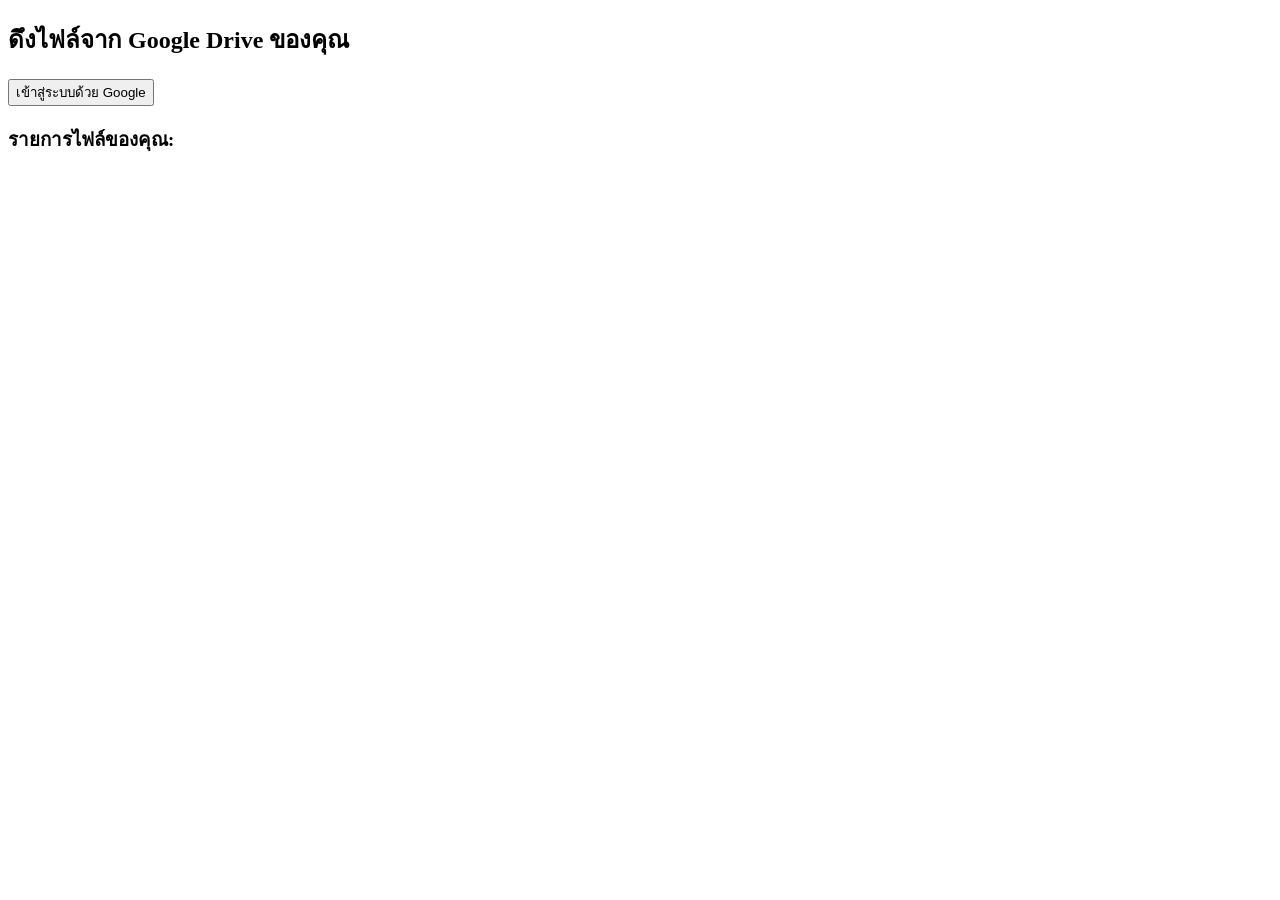
==== index.html @ 84e5a180 "Update index.html" ====
<!DOCTYPE html>
<html lang="th">
<head>
    <meta charset="UTF-8">
    <title>Google Drive Reader</title>
    <!-- โหลด Google Identity Services Library -->
    <script src="https://accounts.google.com/gsi/client" async defer></script>
</head>
<body>
    <h2>ดึงไฟล์จาก Google Drive ของคุณ</h2>
    
    <button id="login-btn" onclick="handleAuth()">เข้าสู่ระบบด้วย Google</button>
    <button id="logout-btn" onclick="handleLogout()" style="display:none;">ออกจากระบบ</button>

    <h3>รายการไฟล์ของคุณ:</h3>
    <ul id="file-list"></ul>

    <script>
        // 1. ใส่ Client ID ของคุณที่ได้จาก Google Cloud Console
        const CLIENT_ID = 'YOUR_CLIENT_ID.apps.googleusercontent.com';
        
        // 2. กำหนด Scope (สิทธิ์เข้าถึง) 
        // แนะนำใช้ drive.readonly เพื่ออ่านข้อมูลอย่างเดียว (ปลอดภัยที่สุด)
        const SCOPES = 'https://www.googleapis.com/auth/drive.readonly';

        let tokenClient;
        let accessToken = null;

        // เริ่มต้นการใช้งาน Google Auth Client
        window.onload = function() {
            tokenClient = google.accounts.oauth2.initTokenClient({
                client_id: CLIENT_ID,
                scope: SCOPES,
                callback: (tokenResponse) => {
                    if (tokenResponse && tokenResponse.access_token) {
                        accessToken = tokenResponse.access_token;
                        document.getElementById('login-btn').style.display = 'none';
                        document.getElementById('logout-btn').style.display = 'inline-block';
                        // เมื่อได้ Token แล้ว ให้ไปดึงไฟล์จาก Drive
                        fetchDriveFiles();
                    }
                },
            });
        };

        // กดปุ่ม Login
        function handleAuth() {
            // ขอ Access Token จากผู้ใช้
            tokenClient.requestAccessToken();
        }

        // กดปุ่ม Logout
        function handleLogout() {
            if (accessToken) {
                google.accounts.oauth2.revoke(accessToken, () => {
                    accessToken = null;
                    document.getElementById('file-list').innerHTML = '';
                    document.getElementById('login-btn').style.display = 'inline-block';
                    document.getElementById('logout-btn').style.display = 'none';
                    alert('ออกจากระบบเรียบร้อย');
                });
            }
        }

        // ดึงข้อมูลไฟล์จาก Google Drive API
        function fetchDriveFiles() {
            fetch('https://www.googleapis.com/drive/v3/files?pageSize=15&fields=files(id, name, mimeType, webViewLink)', {
                headers: {
                    'Authorization': `Bearer ${accessToken}`
                }
            })
            .then(response => response.json())
            .then(data => {
                const fileList = document.getElementById('file-list');
                fileList.innerHTML = '';

                if (data.files && data.files.length > 0) {
                    data.files.forEach(file => {
                        const li = document.createElement('li');
                        li.innerHTML = `<a href="${file.webViewLink}" target="_blank">${file.name}</a> (${file.mimeType})`;
                        fileList.appendChild(li);
                    });
                } else {
                    fileList.innerHTML = '<li>ไม่พบไฟล์ใน Google Drive ของคุณ</li>';
                }
            })
            .catch(error => {
                console.error('Error fetching files:', error);
            });
        }
    </script>
</body>
</html>
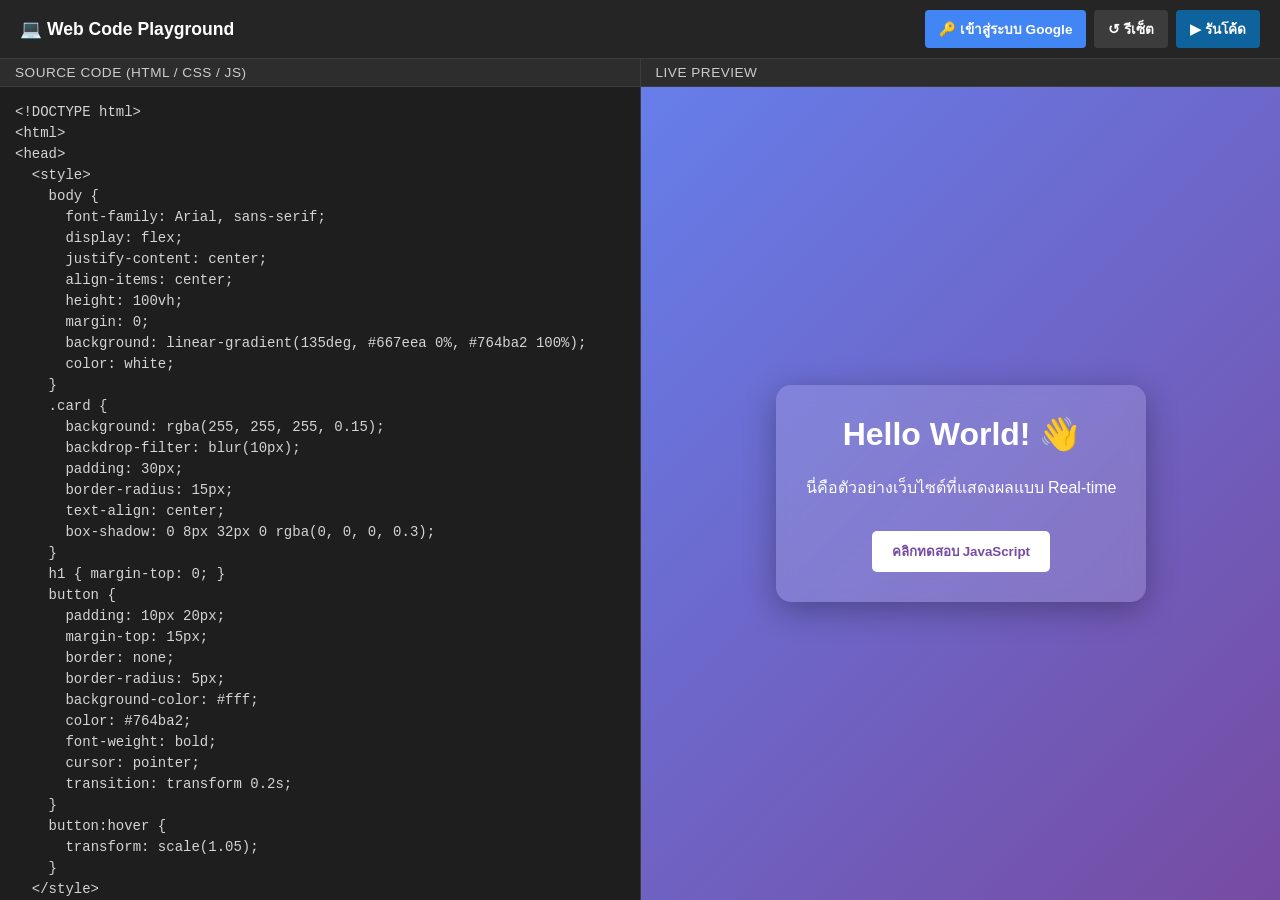
==== commit 8ad0e285: "Update index.html" ====
--- a/index.html
+++ b/index.html
@@ -1,93 +1,475 @@
 <!DOCTYPE html>
 <html lang="th">
 <head>
-    <meta charset="UTF-8">
-    <title>Google Drive Reader</title>
-    <!-- โหลด Google Identity Services Library -->
-    <script src="https://accounts.google.com/gsi/client" async defer></script>
+  <meta charset="UTF-8">
+  <meta name="viewport" content="width=device-width, initial-scale=1.0">
+  <title>Live Code Editor & Preview</title>
+  
+  <!-- โหลด Google Identity Services API (ฟรี 100%) -->
+  <script src="https://accounts.google.com/gsi/client" async defer></script>
+
+  <style>
+    * {
+      box-sizing: border-box;
+      margin: 0;
+      padding: 0;
+    }
+
+    body {
+      font-family: 'Segoe UI', Tahoma, Geneva, Verdana, sans-serif;
+      display: flex;
+      flex-direction: column;
+      height: 100vh;
+      background-color: #1e1e1e;
+      color: #fff;
+    }
+
+    /* Header */
+    header {
+      display: flex;
+      justify-content: space-between;
+      align-items: center;
+      padding: 10px 20px;
+      background-color: #252526;
+      border-bottom: 1px solid #3c3c3c;
+      flex-wrap: wrap;
+      gap: 10px;
+    }
+
+    .title {
+      font-size: 1.1rem;
+      font-weight: 600;
+      display: flex;
+      align-items: center;
+      gap: 8px;
+    }
+
+    .controls {
+      display: flex;
+      gap: 8px;
+      flex-wrap: wrap;
+    }
+
+    button {
+      background-color: #0e639c;
+      color: white;
+      border: none;
+      padding: 8px 14px;
+      border-radius: 4px;
+      cursor: pointer;
+      font-size: 0.85rem;
+      font-weight: 600;
+      transition: background-color 0.2s;
+      display: flex;
+      align-items: center;
+      gap: 6px;
+    }
+
+    button:hover {
+      background-color: #1177bb;
+    }
+
+    button.btn-reset {
+      background-color: #3c3c3c;
+    }
+
+    button.btn-reset:hover {
+      background-color: #505050;
+    }
+
+    button.btn-google {
+      background-color: #4285f4;
+    }
+
+    button.btn-google:hover {
+      background-color: #357ae8;
+    }
+
+    button.btn-drive {
+      background-color: #0f9d58;
+    }
+
+    button.btn-drive:hover {
+      background-color: #0b8043;
+    }
+
+    /* Main Container */
+    .main-container {
+      display: flex;
+      flex: 1;
+      overflow: hidden;
+    }
+
+    .panel {
+      flex: 1;
+      display: flex;
+      flex-direction: column;
+      height: 100%;
+    }
+
+    .panel-header {
+      background-color: #2d2d2d;
+      padding: 6px 15px;
+      font-size: 0.85rem;
+      color: #cccccc;
+      border-bottom: 1px solid #3c3c3c;
+      text-transform: uppercase;
+      letter-spacing: 0.5px;
+    }
+
+    /* Left Code Editor */
+    textarea {
+      flex: 1;
+      background-color: #1e1e1e;
+      color: #d4d4d4;
+      border: none;
+      padding: 15px;
+      font-family: 'Consolas', 'Courier New', Courier, monospace;
+      font-size: 14px;
+      line-height: 1.5;
+      resize: none;
+      outline: none;
+      tab-size: 2;
+    }
+
+    /* Right Preview Window */
+    .preview-panel {
+      border-left: 1px solid #3c3c3c;
+    }
+
+    iframe {
+      flex: 1;
+      width: 100%;
+      height: 100%;
+      border: none;
+      background-color: #ffffff;
+    }
+
+    /* Modal หน้าต่างเลือกไฟล์จาก Drive */
+    .modal-overlay {
+      position: fixed;
+      top: 0; left: 0; width: 100%; height: 100%;
+      background: rgba(0, 0, 0, 0.7);
+      display: flex;
+      justify-content: center;
+      align-items: center;
+      z-index: 1000;
+    }
+
+    .modal-box {
+      background-color: #252526;
+      padding: 20px;
+      border-radius: 8px;
+      width: 90%;
+      max-width: 450px;
+      border: 1px solid #3c3c3c;
+    }
+
+    .modal-box h3 {
+      margin-bottom: 15px;
+      font-size: 1.1rem;
+    }
+
+    .file-list {
+      list-style: none;
+      max-height: 250px;
+      overflow-y: auto;
+      margin-bottom: 15px;
+      border: 1px solid #3c3c3c;
+      border-radius: 4px;
+    }
+
+    .file-list li {
+      padding: 10px 15px;
+      border-bottom: 1px solid #3c3c3c;
+      cursor: pointer;
+      transition: background 0.2s;
+    }
+
+    .file-list li:hover {
+      background-color: #04395e;
+    }
+
+    @media (max-width: 768px) {
+      .main-container {
+        flex-direction: column;
+      }
+      .preview-panel {
+        border-left: none;
+        border-top: 1px solid #3c3c3c;
+      }
+    }
+  </style>
 </head>
 <body>
-    <h2>ดึงไฟล์จาก Google Drive ของคุณ</h2>
+
+  <header>
+    <div class="title">
+      💻 Web Code Playground
+    </div>
+    <div class="controls">
+      <!-- ปุ่มระบบ Google Auth & Drive -->
+      <button id="login-btn" onclick="handleAuth()" class="btn-google">🔑 เข้าสู่ระบบ Google</button>
+      <button id="save-btn" onclick="saveToDrive()" class="btn-drive" style="display:none;">💾 บันทึกลง Drive</button>
+      <button id="load-btn" onclick="openFileModal()" class="btn-drive" style="display:none;">📂 เปิดไฟล์จาก Drive</button>
+      <button id="logout-btn" onclick="handleLogout()" class="btn-reset" style="display:none;">🚪 ออกจากระบบ</button>
+
+      <!-- ปุ่มเดิม -->
+      <button onclick="resetCode()" class="btn-reset">↺ รีเซ็ต</button>
+      <button onclick="runCode()">▶ รันโค้ด</button>
+    </div>
+  </header>
+
+  <div class="main-container">
+    <div class="panel">
+      <div class="panel-header">Source Code (HTML / CSS / JS)</div>
+      <textarea id="code-input" spellcheck="false" placeholder="พิมพ์โค้ด HTML/CSS/JS ที่นี่..."></textarea>
+    </div>
+
+    <div class="panel preview-panel">
+      <div class="panel-header">Live Preview</div>
+      <iframe id="preview-frame"></iframe>
+    </div>
+  </div>
+
+  <!-- Popup สำหรับเลือกไฟล์จาก Drive -->
+  <div id="file-modal" class="modal-overlay" style="display:none;">
+    <div class="modal-box">
+      <h3>📂 เลือกไฟล์จาก Google Drive</h3>
+      <ul id="drive-file-list" class="file-list"></ul>
+      <button onclick="closeFileModal()" class="btn-reset" style="width: 100%; justify-content: center;">ยกเลิก</button>
+    </div>
+  </div>
+
+  <script>
+    // ==========================================
+    // 🔑 ตั้งค่า CLIENT ID ของคุณตรงนี้
+    // ==========================================
+    const CLIENT_ID = 'YOUR_CLIENT_ID.apps.googleusercontent.com';
     
-    <button id="login-btn" onclick="handleAuth()">เข้าสู่ระบบด้วย Google</button>
-    <button id="logout-btn" onclick="handleLogout()" style="display:none;">ออกจากระบบ</button>
-
-    <h3>รายการไฟล์ของคุณ:</h3>
-    <ul id="file-list"></ul>
-
-    <script>
-        // 1. ใส่ Client ID ของคุณที่ได้จาก Google Cloud Console
-        const CLIENT_ID = 'YOUR_CLIENT_ID.apps.googleusercontent.com';
+    // กำหนด Scope ใช้ 'drive.file' (ปลอดภัยสูงสุด: อ่าน/เขียนได้เฉพาะไฟล์ที่สร้างด้วยแอปนี้เท่านั้น)
+    const SCOPES = 'https://www.googleapis.com/auth/drive.file';
+
+    let tokenClient;
+    let accessToken = null;
+
+    // เริ่มต้น Google Token Client
+    window.onload = function() {
+      if (typeof google !== 'undefined') {
+        tokenClient = google.accounts.oauth2.initTokenClient({
+          client_id: CLIENT_ID,
+          scope: SCOPES,
+          callback: (response) => {
+            if (response.access_token) {
+              accessToken = response.access_token;
+              updateUIOnLogin();
+            }
+          },
+        });
+      }
+      runCode();
+    };
+
+    // ล็อกอิน
+    function handleAuth() {
+      if (!CLIENT_ID || CLIENT_ID.includes('YOUR_CLIENT_ID')) {
+        alert('กรุณาใส่ Client ID ในโค้ดก่อนใช้งานครับ');
+        return;
+      }
+      tokenClient.requestAccessToken();
+    }
+
+    // ล็อกเอาต์
+    function handleLogout() {
+      if (accessToken) {
+        google.accounts.oauth2.revoke(accessToken, () => {
+          accessToken = null;
+          updateUIOnLogout();
+        });
+      }
+    }
+
+    // อัปเดตการแสดงผลปุ่มเมื่อล็อกอิน/ล็อกเอาต์
+    function updateUIOnLogin() {
+      document.getElementById('login-btn').style.display = 'none';
+      document.getElementById('save-btn').style.display = 'inline-flex';
+      document.getElementById('load-btn').style.display = 'inline-flex';
+      document.getElementById('logout-btn').style.display = 'inline-flex';
+    }
+
+    function updateUIOnLogout() {
+      document.getElementById('login-btn').style.display = 'inline-flex';
+      document.getElementById('save-btn').style.display = 'none';
+      document.getElementById('load-btn').style.display = 'none';
+      document.getElementById('logout-btn').style.display = 'none';
+    }
+
+    // 💾 บันทึกโค้ดลง Google Drive
+    async function saveToDrive() {
+      if (!accessToken) return alert('กรุณาเข้าสู่ระบบก่อนครับ');
+
+      const code = codeInput.value;
+      let fileName = prompt('ตั้งชื่อไฟล์สำหรับบันทึก:', 'my-playground.html');
+      if (!fileName) return;
+      if (!fileName.endsWith('.html')) fileName += '.html';
+
+      const metadata = {
+        name: fileName,
+        mimeType: 'text/html'
+      };
+
+      const form = new FormData();
+      form.append('metadata', new Blob([JSON.stringify(metadata)], { type: 'application/json' }));
+      form.append('file', new Blob([code], { type: 'text/html' }));
+
+      try {
+        const res = await fetch('https://www.googleapis.com/upload/drive/v3/files?uploadType=multipart', {
+          method: 'POST',
+          headers: { 'Authorization': `Bearer ${accessToken}` },
+          body: form
+        });
+        const data = await res.json();
+        if (data.id) {
+          alert('บันทึกไฟล์ลง Google Drive ของคุณเรียบร้อยแล้ว!');
+        } else {
+          alert('เกิดข้อผิดพลาดในการบันทึก');
+        }
+      } catch (err) {
+        console.error(err);
+        alert('เกิดข้อผิดพลาดในการเชื่อมต่อกับ Google Drive');
+      }
+    }
+
+    // 📂 ดึงรายการไฟล์ใน Drive มาแสดงใน Modal
+    async function openFileModal() {
+      if (!accessToken) return alert('กรุณาเข้าสู่ระบบก่อนครับ');
+      
+      const fileListEl = document.getElementById('drive-file-list');
+      fileListEl.innerHTML = '<li style="cursor:default;">กำลังโหลดไฟล์...</li>';
+      document.getElementById('file-modal').style.display = 'flex';
+
+      try {
+        const res = await fetch("https://www.googleapis.com/drive/v3/files?q=trashed=false&fields=files(id, name)", {
+          headers: { 'Authorization': `Bearer ${accessToken}` }
+        });
+        const data = await res.json();
+        fileListEl.innerHTML = '';
+
+        if (data.files && data.files.length > 0) {
+          data.files.forEach(file => {
+            const li = document.createElement('li');
+            li.textContent = '📄 ' + file.name;
+            li.onclick = () => loadFileContent(file.id);
+            fileListEl.appendChild(li);
+          });
+        } else {
+          fileListEl.innerHTML = '<li style="cursor:default;">ไม่พบไฟล์ที่เคยบันทึกไว้</li>';
+        }
+      } catch (err) {
+        console.error(err);
+        fileListEl.innerHTML = '<li style="cursor:default;">ดึงรายการไฟล์ไม่สำเร็จ</li>';
+      }
+    }
+
+    function closeFileModal() {
+      document.getElementById('file-modal').style.display = 'none';
+    }
+
+    // 📥 อ่านเนื้อหาไฟล์จาก Drive มาใส่ใน Textarea
+    async function loadFileContent(fileId) {
+      try {
+        const res = await fetch(`https://www.googleapis.com/drive/v3/files/${fileId}?alt=media`, {
+          headers: { 'Authorization': `Bearer ${accessToken}` }
+        });
+        const codeText = await res.text();
         
-        // 2. กำหนด Scope (สิทธิ์เข้าถึง) 
-        // แนะนำใช้ drive.readonly เพื่ออ่านข้อมูลอย่างเดียว (ปลอดภัยที่สุด)
-        const SCOPES = 'https://www.googleapis.com/auth/drive.readonly';
-
-        let tokenClient;
-        let accessToken = null;
-
-        // เริ่มต้นการใช้งาน Google Auth Client
-        window.onload = function() {
-            tokenClient = google.accounts.oauth2.initTokenClient({
-                client_id: CLIENT_ID,
-                scope: SCOPES,
-                callback: (tokenResponse) => {
-                    if (tokenResponse && tokenResponse.access_token) {
-                        accessToken = tokenResponse.access_token;
-                        document.getElementById('login-btn').style.display = 'none';
-                        document.getElementById('logout-btn').style.display = 'inline-block';
-                        // เมื่อได้ Token แล้ว ให้ไปดึงไฟล์จาก Drive
-                        fetchDriveFiles();
-                    }
-                },
-            });
-        };
-
-        // กดปุ่ม Login
-        function handleAuth() {
-            // ขอ Access Token จากผู้ใช้
-            tokenClient.requestAccessToken();
-        }
-
-        // กดปุ่ม Logout
-        function handleLogout() {
-            if (accessToken) {
-                google.accounts.oauth2.revoke(accessToken, () => {
-                    accessToken = null;
-                    document.getElementById('file-list').innerHTML = '';
-                    document.getElementById('login-btn').style.display = 'inline-block';
-                    document.getElementById('logout-btn').style.display = 'none';
-                    alert('ออกจากระบบเรียบร้อย');
-                });
-            }
-        }
-
-        // ดึงข้อมูลไฟล์จาก Google Drive API
-        function fetchDriveFiles() {
-            fetch('https://www.googleapis.com/drive/v3/files?pageSize=15&fields=files(id, name, mimeType, webViewLink)', {
-                headers: {
-                    'Authorization': `Bearer ${accessToken}`
-                }
-            })
-            .then(response => response.json())
-            .then(data => {
-                const fileList = document.getElementById('file-list');
-                fileList.innerHTML = '';
-
-                if (data.files && data.files.length > 0) {
-                    data.files.forEach(file => {
-                        const li = document.createElement('li');
-                        li.innerHTML = `<a href="${file.webViewLink}" target="_blank">${file.name}</a> (${file.mimeType})`;
-                        fileList.appendChild(li);
-                    });
-                } else {
-                    fileList.innerHTML = '<li>ไม่พบไฟล์ใน Google Drive ของคุณ</li>';
-                }
-            })
-            .catch(error => {
-                console.error('Error fetching files:', error);
-            });
-        }
-    </script>
+        codeInput.value = codeText;
+        runCode(); // รันโค้ดให้อัตโนมัติหลังโหลด
+        closeFileModal();
+        alert('โหลดไฟล์สำเร็จ!');
+      } catch (err) {
+        console.error(err);
+        alert('อ่านไฟล์จาก Driveไม่สำเร็จ');
+      }
+    }
+
+    // ==========================================
+    // โค้ด Playground เดิมของคุณ
+    // ==========================================
+    const defaultCode = `<!DOCTYPE html>
+<html>
+<head>
+  <style>
+    body {
+      font-family: Arial, sans-serif;
+      display: flex;
+      justify-content: center;
+      align-items: center;
+      height: 100vh;
+      margin: 0;
+      background: linear-gradient(135deg, #667eea 0%, #764ba2 100%);
+      color: white;
+    }
+    .card {
+      background: rgba(255, 255, 255, 0.15);
+      backdrop-filter: blur(10px);
+      padding: 30px;
+      border-radius: 15px;
+      text-align: center;
+      box-shadow: 0 8px 32px 0 rgba(0, 0, 0, 0.3);
+    }
+    h1 { margin-top: 0; }
+    button {
+      padding: 10px 20px;
+      margin-top: 15px;
+      border: none;
+      border-radius: 5px;
+      background-color: #fff;
+      color: #764ba2;
+      font-weight: bold;
+      cursor: pointer;
+      transition: transform 0.2s;
+    }
+    button:hover {
+      transform: scale(1.05);
+    }
+  </style>
+</head>
+<body>
+  <div class="card">
+    <h1>Hello World! 👋</h1>
+    <p>นี่คือตัวอย่างเว็บไซต์ที่แสดงผลแบบ Real-time</p>
+    <button onclick="alert('สวัสดี! โค้ด JavaScript ทำงานแล้ว')">คลิกทดสอบ JavaScript</button>
+  </div>
+</body>
+</html>`;
+
+    const codeInput = document.getElementById('code-input');
+    const previewFrame = document.getElementById('preview-frame');
+
+    codeInput.value = defaultCode;
+
+    function runCode() {
+      const code = codeInput.value;
+      previewFrame.srcdoc = code;
+    }
+
+    function resetCode() {
+      if (confirm('คุณต้องการรีเซ็ตโค้ดกลับเป็นค่าเริ่มต้นหรือไม่?')) {
+        codeInput.value = defaultCode;
+        runCode();
+      }
+    }
+
+    codeInput.addEventListener('keydown', function(e) {
+      if (e.key === 'Tab') {
+        e.preventDefault();
+        const start = this.selectionStart;
+        const end = this.selectionEnd;
+        this.value = this.value.substring(0, start) + "  " + this.value.substring(end);
+        this.selectionStart = this.selectionEnd = start + 2;
+      }
+    });
+  </script>
 </body>
 </html>
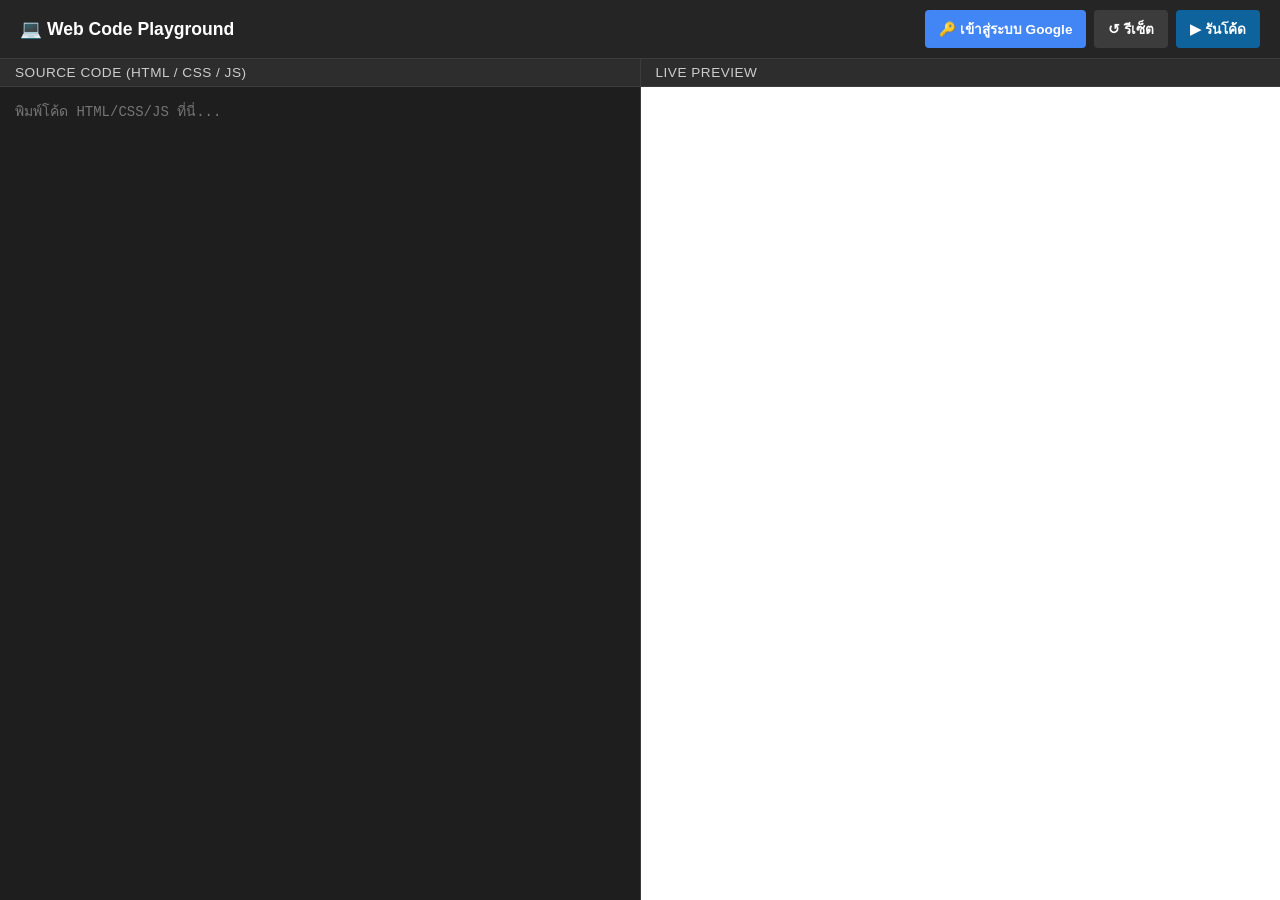
==== commit 1c6fbe87: "Update index.html" ====
--- a/index.html
+++ b/index.html
@@ -245,7 +245,7 @@
     // ==========================================
     // 🔑 ตั้งค่า CLIENT ID ของคุณตรงนี้
     // ==========================================
-    const CLIENT_ID = 'YOUR_CLIENT_ID.apps.googleusercontent.com';
+    const CLIENT_ID = Y1038054071398-dbj2ioo6i8fhie12g31oh16u2ac39go0.apps.googleusercontent.com;
     
     // กำหนด Scope ใช้ 'drive.file' (ปลอดภัยสูงสุด: อ่าน/เขียนได้เฉพาะไฟล์ที่สร้างด้วยแอปนี้เท่านั้น)
     const SCOPES = 'https://www.googleapis.com/auth/drive.file';
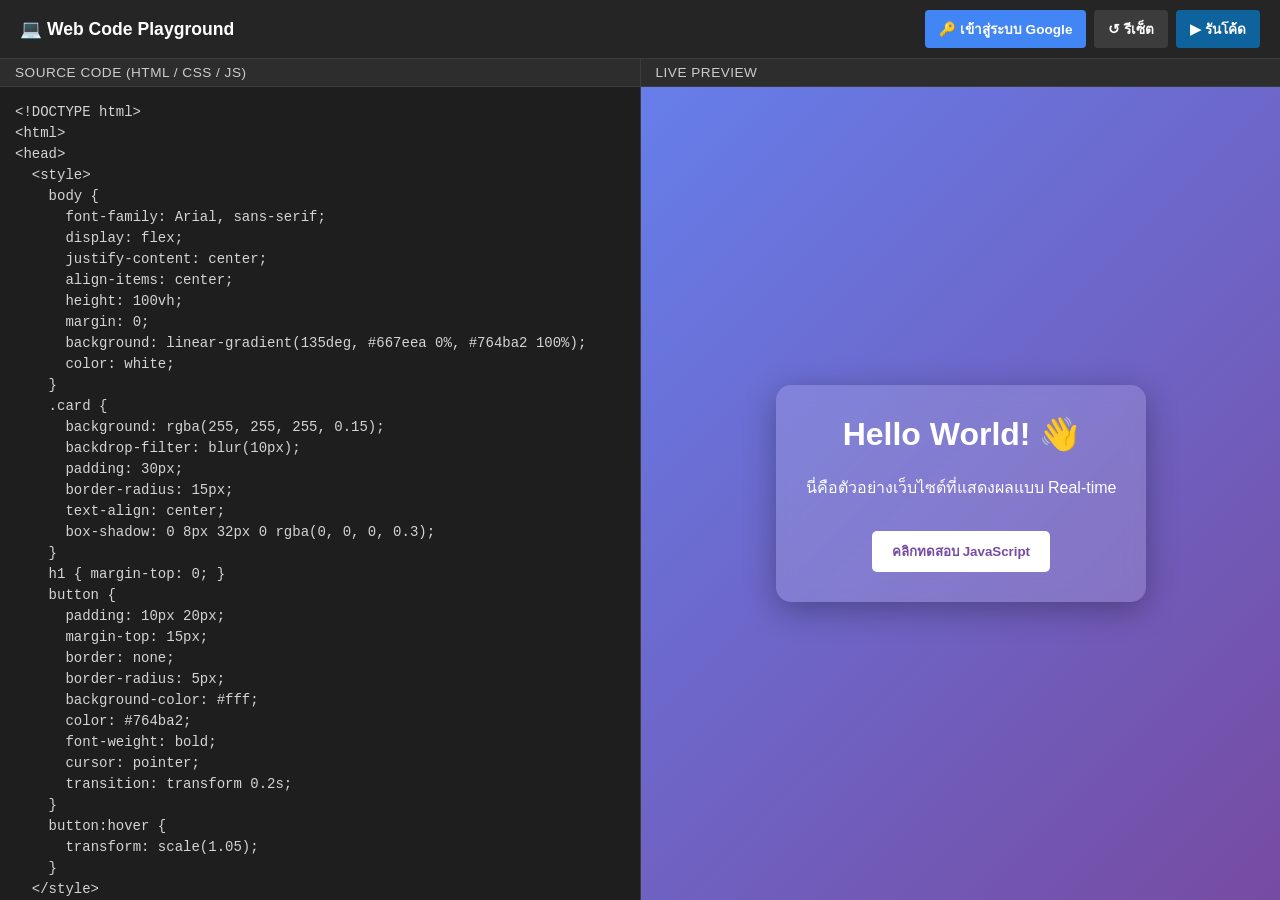
==== commit 0fe40e7e: "Update index.html" ====
--- a/index.html
+++ b/index.html
@@ -245,7 +245,7 @@
     // ==========================================
     // 🔑 ตั้งค่า CLIENT ID ของคุณตรงนี้
     // ==========================================
-    const CLIENT_ID = Y1038054071398-dbj2ioo6i8fhie12g31oh16u2ac39go0.apps.googleusercontent.com;
+    const CLIENT_ID = 'Y1038054071398-dbj2ioo6i8fhie12g31oh16u2ac39go0.apps.googleusercontent.com';
     
     // กำหนด Scope ใช้ 'drive.file' (ปลอดภัยสูงสุด: อ่าน/เขียนได้เฉพาะไฟล์ที่สร้างด้วยแอปนี้เท่านั้น)
     const SCOPES = 'https://www.googleapis.com/auth/drive.file';
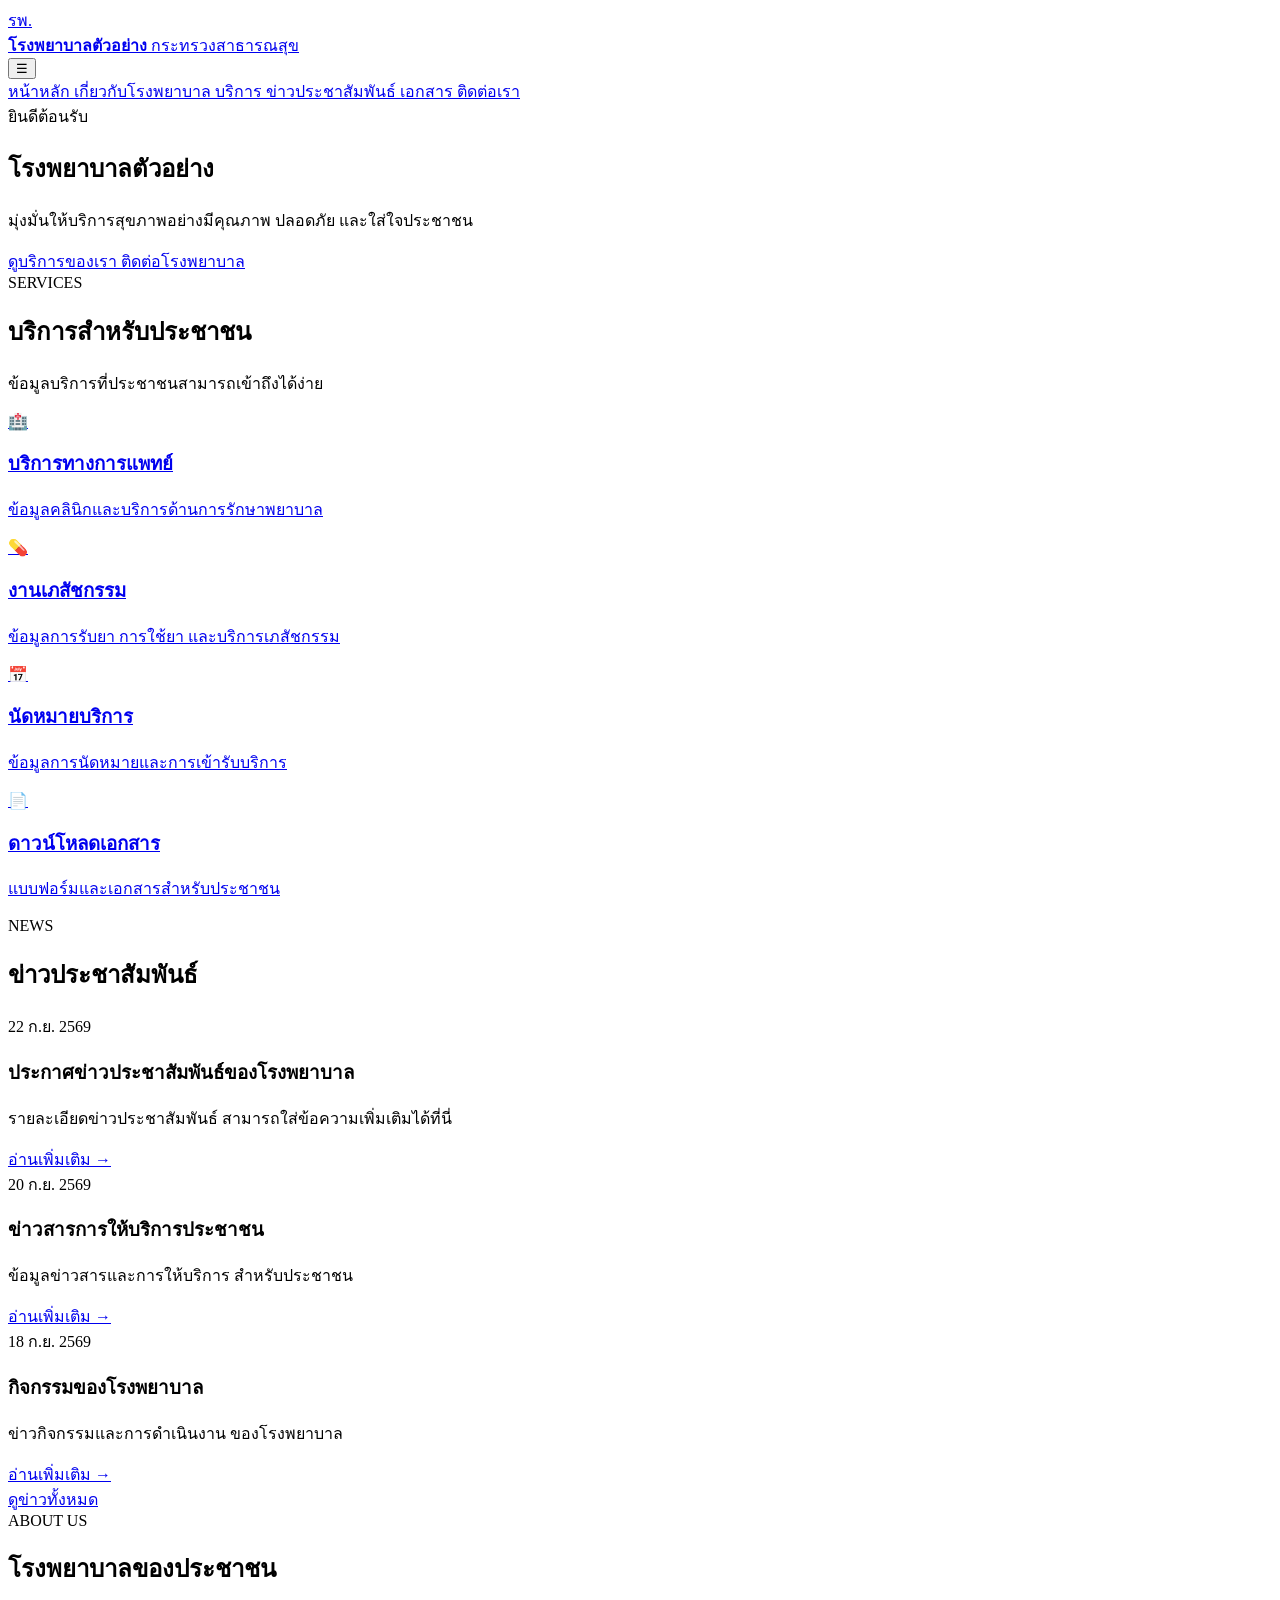
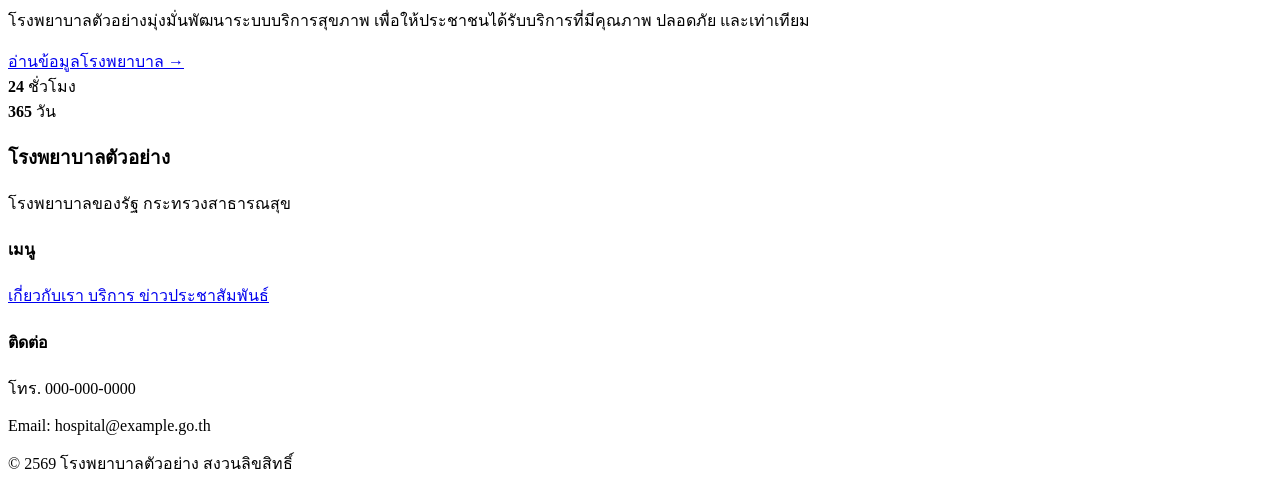
==== commit 08bfd7d2: "Update index.html" ====
--- a/index.html
+++ b/index.html
@@ -1,475 +1,439 @@
 <!DOCTYPE html>
 <html lang="th">
+
 <head>
-  <meta charset="UTF-8">
-  <meta name="viewport" content="width=device-width, initial-scale=1.0">
-  <title>Live Code Editor & Preview</title>
-  
-  <!-- โหลด Google Identity Services API (ฟรี 100%) -->
-  <script src="https://accounts.google.com/gsi/client" async defer></script>
-
-  <style>
-    * {
-      box-sizing: border-box;
-      margin: 0;
-      padding: 0;
-    }
-
-    body {
-      font-family: 'Segoe UI', Tahoma, Geneva, Verdana, sans-serif;
-      display: flex;
-      flex-direction: column;
-      height: 100vh;
-      background-color: #1e1e1e;
-      color: #fff;
-    }
-
-    /* Header */
-    header {
-      display: flex;
-      justify-content: space-between;
-      align-items: center;
-      padding: 10px 20px;
-      background-color: #252526;
-      border-bottom: 1px solid #3c3c3c;
-      flex-wrap: wrap;
-      gap: 10px;
-    }
-
-    .title {
-      font-size: 1.1rem;
-      font-weight: 600;
-      display: flex;
-      align-items: center;
-      gap: 8px;
-    }
-
-    .controls {
-      display: flex;
-      gap: 8px;
-      flex-wrap: wrap;
-    }
-
-    button {
-      background-color: #0e639c;
-      color: white;
-      border: none;
-      padding: 8px 14px;
-      border-radius: 4px;
-      cursor: pointer;
-      font-size: 0.85rem;
-      font-weight: 600;
-      transition: background-color 0.2s;
-      display: flex;
-      align-items: center;
-      gap: 6px;
-    }
-
-    button:hover {
-      background-color: #1177bb;
-    }
-
-    button.btn-reset {
-      background-color: #3c3c3c;
-    }
-
-    button.btn-reset:hover {
-      background-color: #505050;
-    }
-
-    button.btn-google {
-      background-color: #4285f4;
-    }
-
-    button.btn-google:hover {
-      background-color: #357ae8;
-    }
-
-    button.btn-drive {
-      background-color: #0f9d58;
-    }
-
-    button.btn-drive:hover {
-      background-color: #0b8043;
-    }
-
-    /* Main Container */
-    .main-container {
-      display: flex;
-      flex: 1;
-      overflow: hidden;
-    }
-
-    .panel {
-      flex: 1;
-      display: flex;
-      flex-direction: column;
-      height: 100%;
-    }
-
-    .panel-header {
-      background-color: #2d2d2d;
-      padding: 6px 15px;
-      font-size: 0.85rem;
-      color: #cccccc;
-      border-bottom: 1px solid #3c3c3c;
-      text-transform: uppercase;
-      letter-spacing: 0.5px;
-    }
-
-    /* Left Code Editor */
-    textarea {
-      flex: 1;
-      background-color: #1e1e1e;
-      color: #d4d4d4;
-      border: none;
-      padding: 15px;
-      font-family: 'Consolas', 'Courier New', Courier, monospace;
-      font-size: 14px;
-      line-height: 1.5;
-      resize: none;
-      outline: none;
-      tab-size: 2;
-    }
-
-    /* Right Preview Window */
-    .preview-panel {
-      border-left: 1px solid #3c3c3c;
-    }
-
-    iframe {
-      flex: 1;
-      width: 100%;
-      height: 100%;
-      border: none;
-      background-color: #ffffff;
-    }
-
-    /* Modal หน้าต่างเลือกไฟล์จาก Drive */
-    .modal-overlay {
-      position: fixed;
-      top: 0; left: 0; width: 100%; height: 100%;
-      background: rgba(0, 0, 0, 0.7);
-      display: flex;
-      justify-content: center;
-      align-items: center;
-      z-index: 1000;
-    }
-
-    .modal-box {
-      background-color: #252526;
-      padding: 20px;
-      border-radius: 8px;
-      width: 90%;
-      max-width: 450px;
-      border: 1px solid #3c3c3c;
-    }
-
-    .modal-box h3 {
-      margin-bottom: 15px;
-      font-size: 1.1rem;
-    }
-
-    .file-list {
-      list-style: none;
-      max-height: 250px;
-      overflow-y: auto;
-      margin-bottom: 15px;
-      border: 1px solid #3c3c3c;
-      border-radius: 4px;
-    }
-
-    .file-list li {
-      padding: 10px 15px;
-      border-bottom: 1px solid #3c3c3c;
-      cursor: pointer;
-      transition: background 0.2s;
-    }
-
-    .file-list li:hover {
-      background-color: #04395e;
-    }
-
-    @media (max-width: 768px) {
-      .main-container {
-        flex-direction: column;
-      }
-      .preview-panel {
-        border-left: none;
-        border-top: 1px solid #3c3c3c;
-      }
-    }
-  </style>
+    <meta charset="UTF-8">
+    <meta name="viewport" content="width=device-width, initial-scale=1.0">
+
+    <title>โรงพยาบาลตัวอย่าง | โรงพยาบาลของรัฐ</title>
+
+    <meta name="description"
+          content="เว็บไซต์โรงพยาบาลตัวอย่าง ให้บริการข้อมูลข่าวสาร บริการสุขภาพ และข้อมูลสำหรับประชาชน">
+
+    <link rel="stylesheet" href="css/style.css">
 </head>
+
 <body>
 
-  <header>
-    <div class="title">
-      💻 Web Code Playground
-    </div>
-    <div class="controls">
-      <!-- ปุ่มระบบ Google Auth & Drive -->
-      <button id="login-btn" onclick="handleAuth()" class="btn-google">🔑 เข้าสู่ระบบ Google</button>
-      <button id="save-btn" onclick="saveToDrive()" class="btn-drive" style="display:none;">💾 บันทึกลง Drive</button>
-      <button id="load-btn" onclick="openFileModal()" class="btn-drive" style="display:none;">📂 เปิดไฟล์จาก Drive</button>
-      <button id="logout-btn" onclick="handleLogout()" class="btn-reset" style="display:none;">🚪 ออกจากระบบ</button>
-
-      <!-- ปุ่มเดิม -->
-      <button onclick="resetCode()" class="btn-reset">↺ รีเซ็ต</button>
-      <button onclick="runCode()">▶ รันโค้ด</button>
-    </div>
-  </header>
-
-  <div class="main-container">
-    <div class="panel">
-      <div class="panel-header">Source Code (HTML / CSS / JS)</div>
-      <textarea id="code-input" spellcheck="false" placeholder="พิมพ์โค้ด HTML/CSS/JS ที่นี่..."></textarea>
-    </div>
-
-    <div class="panel preview-panel">
-      <div class="panel-header">Live Preview</div>
-      <iframe id="preview-frame"></iframe>
-    </div>
-  </div>
-
-  <!-- Popup สำหรับเลือกไฟล์จาก Drive -->
-  <div id="file-modal" class="modal-overlay" style="display:none;">
-    <div class="modal-box">
-      <h3>📂 เลือกไฟล์จาก Google Drive</h3>
-      <ul id="drive-file-list" class="file-list"></ul>
-      <button onclick="closeFileModal()" class="btn-reset" style="width: 100%; justify-content: center;">ยกเลิก</button>
-    </div>
-  </div>
-
-  <script>
-    // ==========================================
-    // 🔑 ตั้งค่า CLIENT ID ของคุณตรงนี้
-    // ==========================================
-    const CLIENT_ID = 'Y1038054071398-dbj2ioo6i8fhie12g31oh16u2ac39go0.apps.googleusercontent.com';
-    
-    // กำหนด Scope ใช้ 'drive.file' (ปลอดภัยสูงสุด: อ่าน/เขียนได้เฉพาะไฟล์ที่สร้างด้วยแอปนี้เท่านั้น)
-    const SCOPES = 'https://www.googleapis.com/auth/drive.file';
-
-    let tokenClient;
-    let accessToken = null;
-
-    // เริ่มต้น Google Token Client
-    window.onload = function() {
-      if (typeof google !== 'undefined') {
-        tokenClient = google.accounts.oauth2.initTokenClient({
-          client_id: CLIENT_ID,
-          scope: SCOPES,
-          callback: (response) => {
-            if (response.access_token) {
-              accessToken = response.access_token;
-              updateUIOnLogin();
-            }
-          },
-        });
-      }
-      runCode();
-    };
-
-    // ล็อกอิน
-    function handleAuth() {
-      if (!CLIENT_ID || CLIENT_ID.includes('YOUR_CLIENT_ID')) {
-        alert('กรุณาใส่ Client ID ในโค้ดก่อนใช้งานครับ');
-        return;
-      }
-      tokenClient.requestAccessToken();
-    }
-
-    // ล็อกเอาต์
-    function handleLogout() {
-      if (accessToken) {
-        google.accounts.oauth2.revoke(accessToken, () => {
-          accessToken = null;
-          updateUIOnLogout();
-        });
-      }
-    }
-
-    // อัปเดตการแสดงผลปุ่มเมื่อล็อกอิน/ล็อกเอาต์
-    function updateUIOnLogin() {
-      document.getElementById('login-btn').style.display = 'none';
-      document.getElementById('save-btn').style.display = 'inline-flex';
-      document.getElementById('load-btn').style.display = 'inline-flex';
-      document.getElementById('logout-btn').style.display = 'inline-flex';
-    }
-
-    function updateUIOnLogout() {
-      document.getElementById('login-btn').style.display = 'inline-flex';
-      document.getElementById('save-btn').style.display = 'none';
-      document.getElementById('load-btn').style.display = 'none';
-      document.getElementById('logout-btn').style.display = 'none';
-    }
-
-    // 💾 บันทึกโค้ดลง Google Drive
-    async function saveToDrive() {
-      if (!accessToken) return alert('กรุณาเข้าสู่ระบบก่อนครับ');
-
-      const code = codeInput.value;
-      let fileName = prompt('ตั้งชื่อไฟล์สำหรับบันทึก:', 'my-playground.html');
-      if (!fileName) return;
-      if (!fileName.endsWith('.html')) fileName += '.html';
-
-      const metadata = {
-        name: fileName,
-        mimeType: 'text/html'
-      };
-
-      const form = new FormData();
-      form.append('metadata', new Blob([JSON.stringify(metadata)], { type: 'application/json' }));
-      form.append('file', new Blob([code], { type: 'text/html' }));
-
-      try {
-        const res = await fetch('https://www.googleapis.com/upload/drive/v3/files?uploadType=multipart', {
-          method: 'POST',
-          headers: { 'Authorization': `Bearer ${accessToken}` },
-          body: form
-        });
-        const data = await res.json();
-        if (data.id) {
-          alert('บันทึกไฟล์ลง Google Drive ของคุณเรียบร้อยแล้ว!');
-        } else {
-          alert('เกิดข้อผิดพลาดในการบันทึก');
-        }
-      } catch (err) {
-        console.error(err);
-        alert('เกิดข้อผิดพลาดในการเชื่อมต่อกับ Google Drive');
-      }
-    }
-
-    // 📂 ดึงรายการไฟล์ใน Drive มาแสดงใน Modal
-    async function openFileModal() {
-      if (!accessToken) return alert('กรุณาเข้าสู่ระบบก่อนครับ');
-      
-      const fileListEl = document.getElementById('drive-file-list');
-      fileListEl.innerHTML = '<li style="cursor:default;">กำลังโหลดไฟล์...</li>';
-      document.getElementById('file-modal').style.display = 'flex';
-
-      try {
-        const res = await fetch("https://www.googleapis.com/drive/v3/files?q=trashed=false&fields=files(id, name)", {
-          headers: { 'Authorization': `Bearer ${accessToken}` }
-        });
-        const data = await res.json();
-        fileListEl.innerHTML = '';
-
-        if (data.files && data.files.length > 0) {
-          data.files.forEach(file => {
-            const li = document.createElement('li');
-            li.textContent = '📄 ' + file.name;
-            li.onclick = () => loadFileContent(file.id);
-            fileListEl.appendChild(li);
-          });
-        } else {
-          fileListEl.innerHTML = '<li style="cursor:default;">ไม่พบไฟล์ที่เคยบันทึกไว้</li>';
-        }
-      } catch (err) {
-        console.error(err);
-        fileListEl.innerHTML = '<li style="cursor:default;">ดึงรายการไฟล์ไม่สำเร็จ</li>';
-      }
-    }
-
-    function closeFileModal() {
-      document.getElementById('file-modal').style.display = 'none';
-    }
-
-    // 📥 อ่านเนื้อหาไฟล์จาก Drive มาใส่ใน Textarea
-    async function loadFileContent(fileId) {
-      try {
-        const res = await fetch(`https://www.googleapis.com/drive/v3/files/${fileId}?alt=media`, {
-          headers: { 'Authorization': `Bearer ${accessToken}` }
-        });
-        const codeText = await res.text();
-        
-        codeInput.value = codeText;
-        runCode(); // รันโค้ดให้อัตโนมัติหลังโหลด
-        closeFileModal();
-        alert('โหลดไฟล์สำเร็จ!');
-      } catch (err) {
-        console.error(err);
-        alert('อ่านไฟล์จาก Driveไม่สำเร็จ');
-      }
-    }
-
-    // ==========================================
-    // โค้ด Playground เดิมของคุณ
-    // ==========================================
-    const defaultCode = `<!DOCTYPE html>
-<html>
-<head>
-  <style>
-    body {
-      font-family: Arial, sans-serif;
-      display: flex;
-      justify-content: center;
-      align-items: center;
-      height: 100vh;
-      margin: 0;
-      background: linear-gradient(135deg, #667eea 0%, #764ba2 100%);
-      color: white;
-    }
-    .card {
-      background: rgba(255, 255, 255, 0.15);
-      backdrop-filter: blur(10px);
-      padding: 30px;
-      border-radius: 15px;
-      text-align: center;
-      box-shadow: 0 8px 32px 0 rgba(0, 0, 0, 0.3);
-    }
-    h1 { margin-top: 0; }
-    button {
-      padding: 10px 20px;
-      margin-top: 15px;
-      border: none;
-      border-radius: 5px;
-      background-color: #fff;
-      color: #764ba2;
-      font-weight: bold;
-      cursor: pointer;
-      transition: transform 0.2s;
-    }
-    button:hover {
-      transform: scale(1.05);
-    }
-  </style>
-</head>
-<body>
-  <div class="card">
-    <h1>Hello World! 👋</h1>
-    <p>นี่คือตัวอย่างเว็บไซต์ที่แสดงผลแบบ Real-time</p>
-    <button onclick="alert('สวัสดี! โค้ด JavaScript ทำงานแล้ว')">คลิกทดสอบ JavaScript</button>
-  </div>
-</body>
-</html>`;
-
-    const codeInput = document.getElementById('code-input');
-    const previewFrame = document.getElementById('preview-frame');
-
-    codeInput.value = defaultCode;
-
-    function runCode() {
-      const code = codeInput.value;
-      previewFrame.srcdoc = code;
-    }
-
-    function resetCode() {
-      if (confirm('คุณต้องการรีเซ็ตโค้ดกลับเป็นค่าเริ่มต้นหรือไม่?')) {
-        codeInput.value = defaultCode;
-        runCode();
-      }
-    }
-
-    codeInput.addEventListener('keydown', function(e) {
-      if (e.key === 'Tab') {
-        e.preventDefault();
-        const start = this.selectionStart;
-        const end = this.selectionEnd;
-        this.value = this.value.substring(0, start) + "  " + this.value.substring(end);
-        this.selectionStart = this.selectionEnd = start + 2;
-      }
-    });
-  </script>
+<!-- ================= HEADER ================= -->
+
+<header class="header">
+
+    <div class="container header-inner">
+
+        <a href="index.html" class="logo">
+
+            <div class="logo-icon">
+                รพ.
+            </div>
+
+            <div class="logo-text">
+                <strong>โรงพยาบาลตัวอย่าง</strong>
+                <span>กระทรวงสาธารณสุข</span>
+            </div>
+
+        </a>
+
+
+        <button class="menu-toggle" id="menuToggle">
+            ☰
+        </button>
+
+
+        <nav class="main-nav" id="mainNav">
+
+            <a href="index.html" class="active">
+                หน้าหลัก
+            </a>
+
+            <a href="about/">
+                เกี่ยวกับโรงพยาบาล
+            </a>
+
+            <a href="services/">
+                บริการ
+            </a>
+
+            <a href="news/">
+                ข่าวประชาสัมพันธ์
+            </a>
+
+            <a href="documents/">
+                เอกสาร
+            </a>
+
+            <a href="contact/">
+                ติดต่อเรา
+            </a>
+
+        </nav>
+
+    </div>
+
+</header>
+
+
+<!-- ================= HERO ================= -->
+
+<section class="hero">
+
+    <div class="container hero-content">
+
+        <div class="hero-text">
+
+            <span class="hero-label">
+                ยินดีต้อนรับ
+            </span>
+
+            <h1>
+                โรงพยาบาลตัวอย่าง
+            </h1>
+
+            <p>
+                มุ่งมั่นให้บริการสุขภาพอย่างมีคุณภาพ
+                ปลอดภัย และใส่ใจประชาชน
+            </p>
+
+            <div class="hero-buttons">
+
+                <a href="services/" class="btn btn-primary">
+                    ดูบริการของเรา
+                </a>
+
+                <a href="contact/" class="btn btn-outline">
+                    ติดต่อโรงพยาบาล
+                </a>
+
+            </div>
+
+        </div>
+
+    </div>
+
+</section>
+
+
+<!-- ================= QUICK SERVICES ================= -->
+
+<section class="section">
+
+    <div class="container">
+
+        <div class="section-title">
+
+            <span>
+                SERVICES
+            </span>
+
+            <h2>
+                บริการสำหรับประชาชน
+            </h2>
+
+            <p>
+                ข้อมูลบริการที่ประชาชนสามารถเข้าถึงได้ง่าย
+            </p>
+
+        </div>
+
+
+        <div class="service-grid">
+
+
+            <a href="services/" class="service-card">
+
+                <div class="service-icon">
+                    🏥
+                </div>
+
+                <h3>
+                    บริการทางการแพทย์
+                </h3>
+
+                <p>
+                    ข้อมูลคลินิกและบริการด้านการรักษาพยาบาล
+                </p>
+
+            </a>
+
+
+            <a href="services/" class="service-card">
+
+                <div class="service-icon">
+                    💊
+                </div>
+
+                <h3>
+                    งานเภสัชกรรม
+                </h3>
+
+                <p>
+                    ข้อมูลการรับยา การใช้ยา และบริการเภสัชกรรม
+                </p>
+
+            </a>
+
+
+            <a href="services/" class="service-card">
+
+                <div class="service-icon">
+                    📅
+                </div>
+
+                <h3>
+                    นัดหมายบริการ
+                </h3>
+
+                <p>
+                    ข้อมูลการนัดหมายและการเข้ารับบริการ
+                </p>
+
+            </a>
+
+
+            <a href="documents/" class="service-card">
+
+                <div class="service-icon">
+                    📄
+                </div>
+
+                <h3>
+                    ดาวน์โหลดเอกสาร
+                </h3>
+
+                <p>
+                    แบบฟอร์มและเอกสารสำหรับประชาชน
+                </p>
+
+            </a>
+
+        </div>
+
+    </div>
+
+</section>
+
+
+<!-- ================= NEWS ================= -->
+
+<section class="section section-gray">
+
+    <div class="container">
+
+        <div class="section-title">
+
+            <span>
+                NEWS
+            </span>
+
+            <h2>
+                ข่าวประชาสัมพันธ์
+            </h2>
+
+        </div>
+
+
+        <div class="news-grid">
+
+
+            <article class="news-card">
+
+                <div class="news-date">
+                    22 ก.ย. 2569
+                </div>
+
+                <h3>
+                    ประกาศข่าวประชาสัมพันธ์ของโรงพยาบาล
+                </h3>
+
+                <p>
+                    รายละเอียดข่าวประชาสัมพันธ์
+                    สามารถใส่ข้อความเพิ่มเติมได้ที่นี่
+                </p>
+
+                <a href="news/news-01.html">
+                    อ่านเพิ่มเติม →
+                </a>
+
+            </article>
+
+
+            <article class="news-card">
+
+                <div class="news-date">
+                    20 ก.ย. 2569
+                </div>
+
+                <h3>
+                    ข่าวสารการให้บริการประชาชน
+                </h3>
+
+                <p>
+                    ข้อมูลข่าวสารและการให้บริการ
+                    สำหรับประชาชน
+                </p>
+
+                <a href="news/news-02.html">
+                    อ่านเพิ่มเติม →
+                </a>
+
+            </article>
+
+
+            <article class="news-card">
+
+                <div class="news-date">
+                    18 ก.ย. 2569
+                </div>
+
+                <h3>
+                    กิจกรรมของโรงพยาบาล
+                </h3>
+
+                <p>
+                    ข่าวกิจกรรมและการดำเนินงาน
+                    ของโรงพยาบาล
+                </p>
+
+                <a href="news/news-03.html">
+                    อ่านเพิ่มเติม →
+                </a>
+
+            </article>
+
+        </div>
+
+
+        <div class="center">
+
+            <a href="news/" class="btn btn-primary">
+                ดูข่าวทั้งหมด
+            </a>
+
+        </div>
+
+    </div>
+
+</section>
+
+
+<!-- ================= ABOUT ================= -->
+
+<section class="section">
+
+    <div class="container about-home">
+
+        <div>
+
+            <span class="section-label">
+                ABOUT US
+            </span>
+
+            <h2>
+                โรงพยาบาลของประชาชน
+            </h2>
+
+            <p>
+                โรงพยาบาลตัวอย่างมุ่งมั่นพัฒนาระบบบริการสุขภาพ
+                เพื่อให้ประชาชนได้รับบริการที่มีคุณภาพ
+                ปลอดภัย และเท่าเทียม
+            </p>
+
+            <a href="about/" class="text-link">
+                อ่านข้อมูลโรงพยาบาล →
+            </a>
+
+        </div>
+
+        <div class="about-box">
+
+            <div>
+                <strong>24</strong>
+                <span>ชั่วโมง</span>
+            </div>
+
+            <div>
+                <strong>365</strong>
+                <span>วัน</span>
+            </div>
+
+        </div>
+
+    </div>
+
+</section>
+
+
+<!-- ================= FOOTER ================= -->
+
+<footer class="footer">
+
+    <div class="container footer-grid">
+
+        <div>
+
+            <h3>
+                โรงพยาบาลตัวอย่าง
+            </h3>
+
+            <p>
+                โรงพยาบาลของรัฐ
+                กระทรวงสาธารณสุข
+            </p>
+
+        </div>
+
+
+        <div>
+
+            <h4>
+                เมนู
+            </h4>
+
+            <a href="about/">
+                เกี่ยวกับเรา
+            </a>
+
+            <a href="services/">
+                บริการ
+            </a>
+
+            <a href="news/">
+                ข่าวประชาสัมพันธ์
+            </a>
+
+        </div>
+
+
+        <div>
+
+            <h4>
+                ติดต่อ
+            </h4>
+
+            <p>
+                โทร. 000-000-0000
+            </p>
+
+            <p>
+                Email: hospital@example.go.th
+            </p>
+
+        </div>
+
+    </div>
+
+
+    <div class="footer-bottom">
+
+        © 2569 โรงพยาบาลตัวอย่าง
+        สงวนลิขสิทธิ์
+
+    </div>
+
+</footer>
+
+
+<script src="js/script.js"></script>
+
 </body>
 </html>
